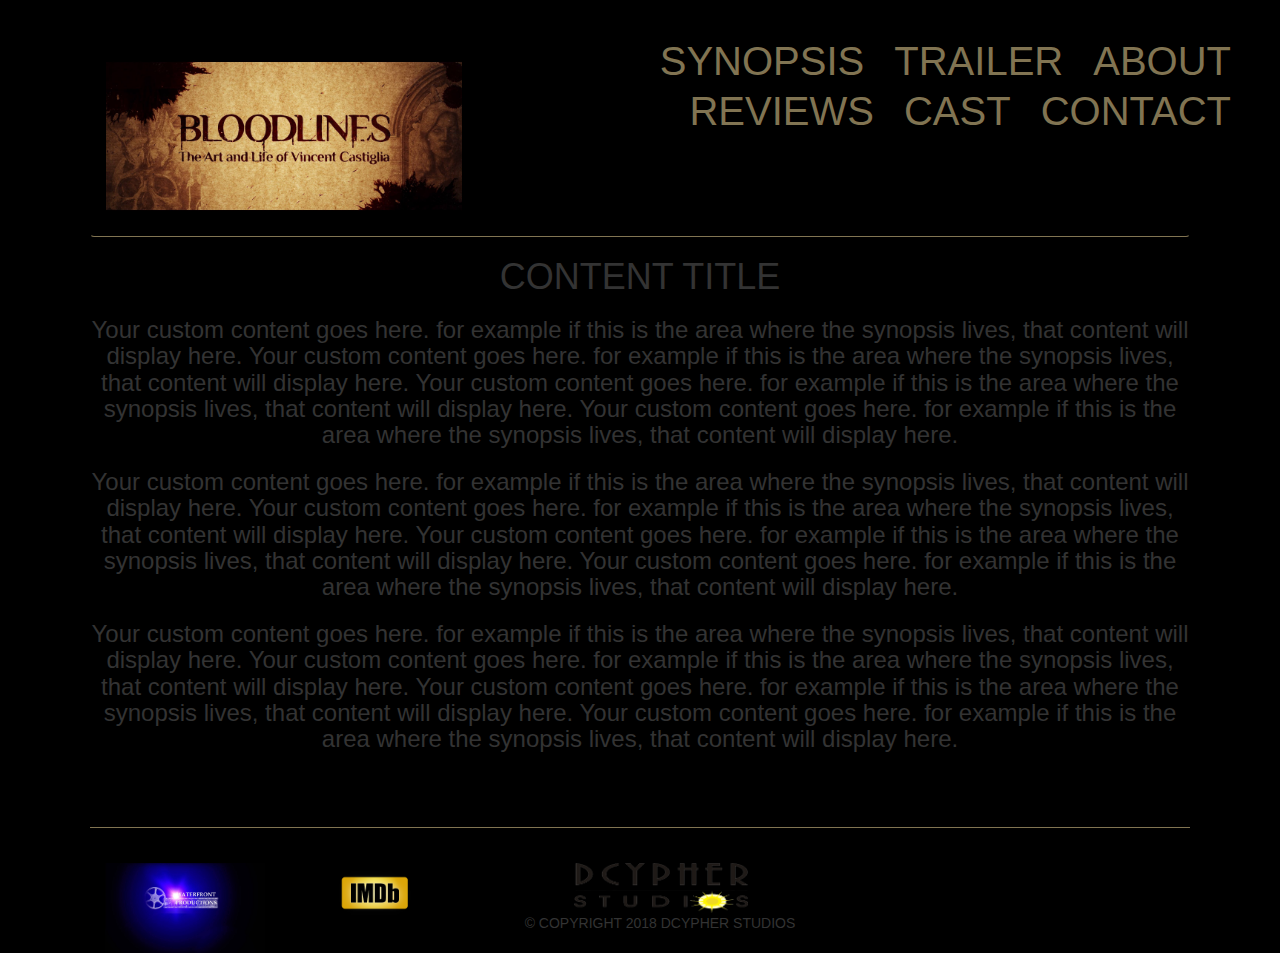
==== index.html @ 904aaca8 "main content area" ====
<!DOCTYPE html>
<html lang="en" dir="ltr">

<head>
  <meta charset="utf-8">
  <title>Bloodlines Documentary</title>
  <link rel="stylesheet" href="https://maxcdn.bootstrapcdn.com/bootstrap/3.3.7/css/bootstrap.min.css">
  <link rel="stylesheet" href="main.css">
</head>

<body>

  <div id="page-wrap">
    <nav class="navbar pad">
      <div class="row container">
        <div class="col-sm-5">
          <div class="navbar-header">
            <a href="index.html"><img class="logo img-responsive" src="img/title.jpg"></img></a>
          </div>
        </div>
          <div class="col-sm-7">
            <div class="row">
              <ul class="nav navbar-nav links navbar-right">
                <li><a href="">SYNOPSIS</a></li>
                <li><a href="">TRAILER</a></li>
                <li><a href="">ABOUT</a></li>
              </ul>
            </div>
            <div class="row">
              <ul class="nav navbar-nav links navbar-right">
                <li><a href="">REVIEWS</a></li>
                <li><a href="">CAST</a></li>
                <li><a href="">CONTACT</a></li>
              </ul>
            </div>
          </div>
      </div>
    </nav>

    <main class="info text-center">
      <h1>CONTENT TITLE</h1>
      <h3>
        Your custom content goes here.  for example if this is the area where
        the synopsis lives, that content will display here. Your custom content goes here.  for example if this is the area where
        the synopsis lives, that content will display here. Your custom content goes here.  for example if this is the area where
        the synopsis lives, that content will display here. Your custom content goes here.  for example if this is the area where
        the synopsis lives, that content will display here.
      </h3>
      <h3>
        Your custom content goes here.  for example if this is the area where
        the synopsis lives, that content will display here. Your custom content goes here.  for example if this is the area where
        the synopsis lives, that content will display here. Your custom content goes here.  for example if this is the area where
        the synopsis lives, that content will display here. Your custom content goes here.  for example if this is the area where
        the synopsis lives, that content will display here.
      </h3>
      <h3>
        Your custom content goes here.  for example if this is the area where
        the synopsis lives, that content will display here. Your custom content goes here.  for example if this is the area where
        the synopsis lives, that content will display here. Your custom content goes here.  for example if this is the area where
        the synopsis lives, that content will display here. Your custom content goes here.  for example if this is the area where
        the synopsis lives, that content will display here.
      </h3>
    </main>

    <footer class="legal">
      <div class="row container">
        <div class="col-sm-4 text-center">
          <div class="row">
            <div class="col-sm-6">
              <a href="http://www.johnborowski.com/"><img class="orgs2" src="img/waterfrontLogo.jpg"></img></a>
            </div>
            <div class="col-sm-6">
              <a href="http://www.imdb.com/title/tt4382792/?ref_=fn_al_tt_1"><img class="orgs" src="img/imdb.png" alt=""></a>
            </div>
          </div>
        </div>
        <div class="col-sm-4 text-center">
          <a href="https://dcypherstudios.com/"><img class="dLogo" src="img/dcypherLogo.png" alt="dcypher logo"></a>
          <p>&copy; COPYRIGHT 2018 DCYPHER STUDIOS</p>
        </div>
        <div class="col-sm-4 text-center">
          <iframe src="https://www.facebook.com/plugins/like.php?href=https%3A%2F%2Fwww.facebook.com%2FBloodlines-The-Art-and-Life-of-Vincent-Castiglia-324895007719847%2F&width=450&layout=standard&action=like&size=small&show_faces=true&share=true&height=80&appId" width="450" height="80" style="border:none;overflow:hidden" scrolling="no" frameborder="0" allowTransparency="true"></iframe>
        </div>
      </div>
    </footer>
  </div>

  <script src="https://ajax.googleapis.com/ajax/libs/jquery/3.3.1/jquery.min.js"></script>
  <script src="https://maxcdn.bootstrapcdn.com/bootstrap/3.3.7/js/bootstrap.min.js"></script>
</body>

</html>
---- main.css ----
body {
  text-align: center;
  background-color: #000;
 }

#page-wrap {
  text-align: left;
  width: 1100px;
  margin: 0 auto;
}

.logo {
  width: 80%;
}

.dLogo {
  width: 50%;
}

.links {
  font-size: 40px;
}

a {
  color: #817452;
  text-decoration: none;
}

.pad {
  padding-top: 2.5em;
  border-bottom: 1px solid #817452;
}

.legal {
  padding-top: 2.5em;
  border-top: 1px solid #817452;
}

.orgs {
  width: 50%;
}

.orgs2 {
  width: 100%;
}

.info {
  height: 570px;
}

/* scrollbar css */
/* width */
::-webkit-scrollbar {
    width: 8px;
}

/* Track */
::-webkit-scrollbar-track {
    background: #000;
}

/* Handle */
::-webkit-scrollbar-thumb {
    background: #000;
}

/* Handle on hover */
::-webkit-scrollbar-thumb:hover {
    background: #817452;
}
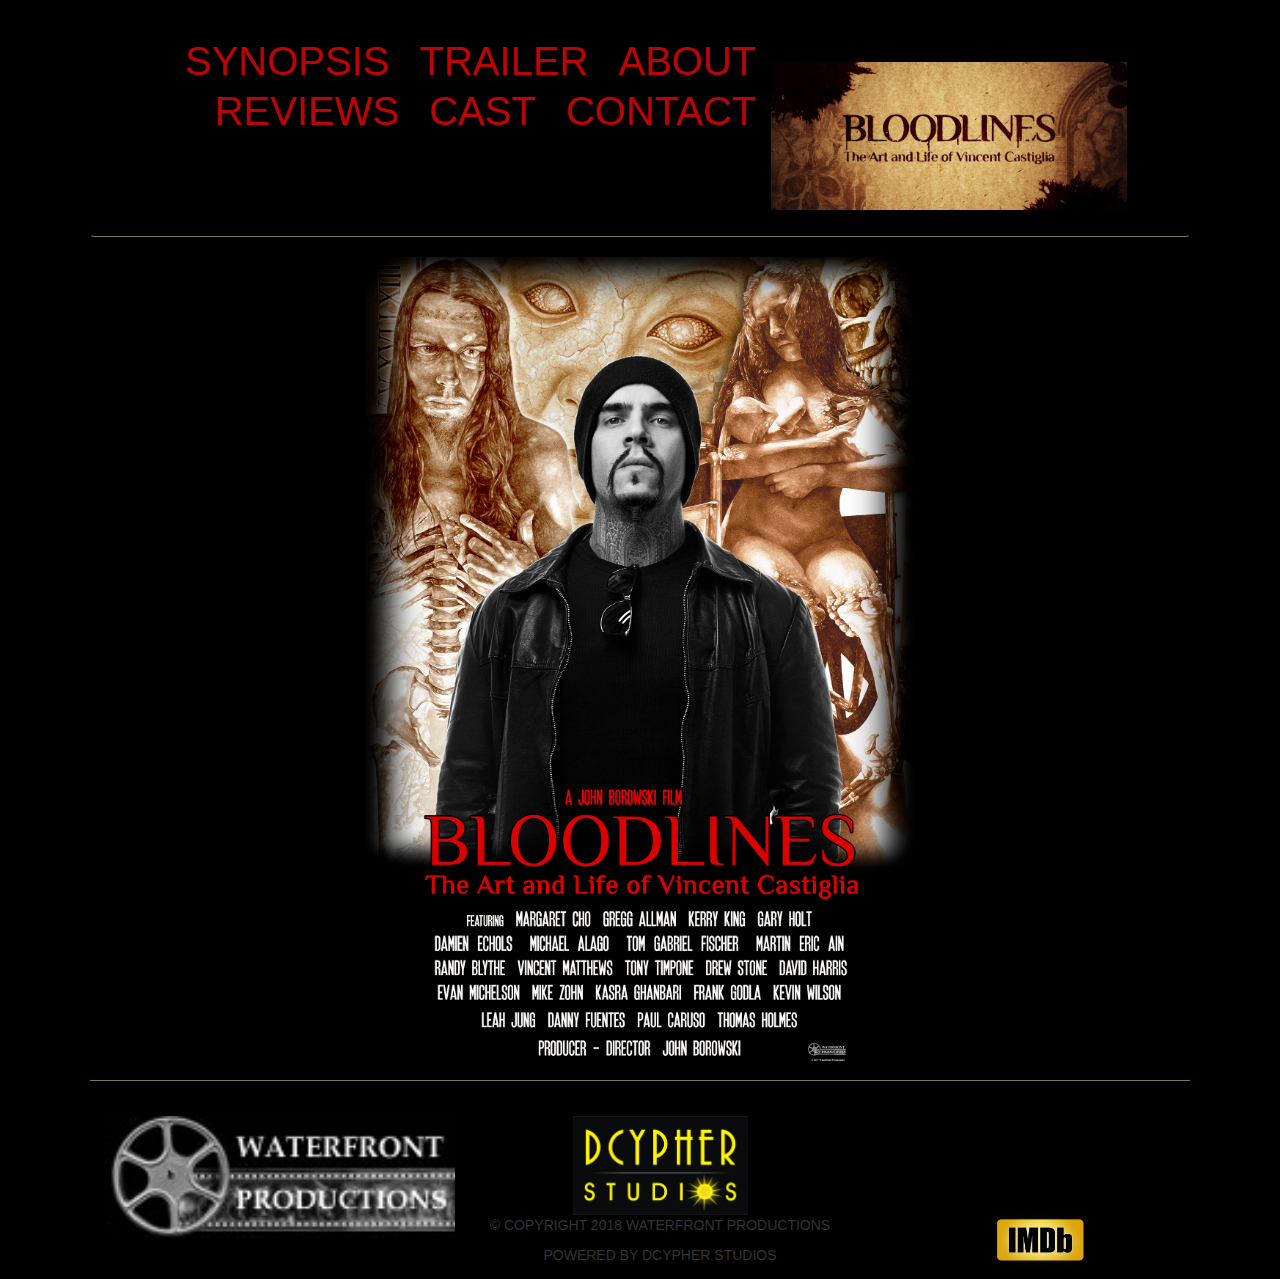
==== commit 3192cdee: "index page" ====
--- a/index.html
+++ b/index.html
@@ -13,11 +13,6 @@
   <div id="page-wrap">
     <nav class="navbar pad">
       <div class="row container">
-        <div class="col-sm-5">
-          <div class="navbar-header">
-            <a href="index.html"><img class="logo img-responsive" src="img/title.jpg"></img></a>
-          </div>
-        </div>
           <div class="col-sm-7">
             <div class="row">
               <ul class="nav navbar-nav links navbar-right">
@@ -34,52 +29,31 @@
               </ul>
             </div>
           </div>
+          <div class="col-sm-5">
+            <div class="navbar-header">
+              <a href="index.html"><img class="logo img-responsive" src="img/title.jpg"></img></a>
+            </div>
+          </div>
       </div>
     </nav>
 
-    <main class="info text-center">
-      <h1>CONTENT TITLE</h1>
-      <h3>
-        Your custom content goes here.  for example if this is the area where
-        the synopsis lives, that content will display here. Your custom content goes here.  for example if this is the area where
-        the synopsis lives, that content will display here. Your custom content goes here.  for example if this is the area where
-        the synopsis lives, that content will display here. Your custom content goes here.  for example if this is the area where
-        the synopsis lives, that content will display here.
-      </h3>
-      <h3>
-        Your custom content goes here.  for example if this is the area where
-        the synopsis lives, that content will display here. Your custom content goes here.  for example if this is the area where
-        the synopsis lives, that content will display here. Your custom content goes here.  for example if this is the area where
-        the synopsis lives, that content will display here. Your custom content goes here.  for example if this is the area where
-        the synopsis lives, that content will display here.
-      </h3>
-      <h3>
-        Your custom content goes here.  for example if this is the area where
-        the synopsis lives, that content will display here. Your custom content goes here.  for example if this is the area where
-        the synopsis lives, that content will display here. Your custom content goes here.  for example if this is the area where
-        the synopsis lives, that content will display here. Your custom content goes here.  for example if this is the area where
-        the synopsis lives, that content will display here.
-      </h3>
+    <main class="">
+      <img class="img-responsive center" src="img/moviePoster.png" alt="movie poster">
     </main>
 
     <footer class="legal">
       <div class="row container">
         <div class="col-sm-4 text-center">
-          <div class="row">
-            <div class="col-sm-6">
-              <a href="http://www.johnborowski.com/"><img class="orgs2" src="img/waterfrontLogo.jpg"></img></a>
-            </div>
-            <div class="col-sm-6">
-              <a href="http://www.imdb.com/title/tt4382792/?ref_=fn_al_tt_1"><img class="orgs" src="img/imdb.png" alt=""></a>
-            </div>
-          </div>
+          <a href="http://www.johnborowski.com/"><img class="orgs2" src="img/wflogosmall.jpg"></img></a>
         </div>
         <div class="col-sm-4 text-center">
-          <a href="https://dcypherstudios.com/"><img class="dLogo" src="img/dcypherLogo.png" alt="dcypher logo"></a>
-          <p>&copy; COPYRIGHT 2018 DCYPHER STUDIOS</p>
+          <a href="https://dcypherstudios.com/"><img class="dLogo" src="img/Print.jpg" alt="dcypher logo"></a>
+          <p>&copy; COPYRIGHT 2018 WATERFRONT PRODUCTIONS</p>
+          <p>POWERED BY DCYPHER STUDIOS</p>
         </div>
         <div class="col-sm-4 text-center">
-          <iframe src="https://www.facebook.com/plugins/like.php?href=https%3A%2F%2Fwww.facebook.com%2FBloodlines-The-Art-and-Life-of-Vincent-Castiglia-324895007719847%2F&width=450&layout=standard&action=like&size=small&show_faces=true&share=true&height=80&appId" width="450" height="80" style="border:none;overflow:hidden" scrolling="no" frameborder="0" allowTransparency="true"></iframe>
+          <iframe src="https://www.facebook.com/plugins/like.php?href=https%3A%2F%2Fwww.facebook.com%2FBloodlines-The-Art-and-Life-of-Vincent-Castiglia-324895007719847%2F&width=450&layout=standard&action=like&size=small&show_faces=false&share=true&height=80&appId" width="450" height="80" style="border:none;overflow:hidden" scrolling="no" frameborder="0" allowTransparency="true"></iframe>
+          <a href="http://www.imdb.com/title/tt4382792/?ref_=fn_al_tt_1"><img class="orgs" src="img/imdb.png" alt=""></a>
         </div>
       </div>
     </footer>
--- a/main.css
+++ b/main.css
@@ -22,7 +22,7 @@
 }
 
 a {
-  color: #817452;
+  color: #bb0404;
   text-decoration: none;
 }
 
@@ -37,7 +37,7 @@
 }
 
 .orgs {
-  width: 50%;
+  width: 30%;
 }
 
 .orgs2 {
@@ -46,6 +46,15 @@
 
 .info {
   height: 570px;
+  background-image: url('img/wallpaper.jpg');
+  color: #817452;
+}
+
+.center {
+    display: block;
+    margin-left: auto;
+    margin-right: auto;
+    width: 50%;
 }
 
 /* scrollbar css */
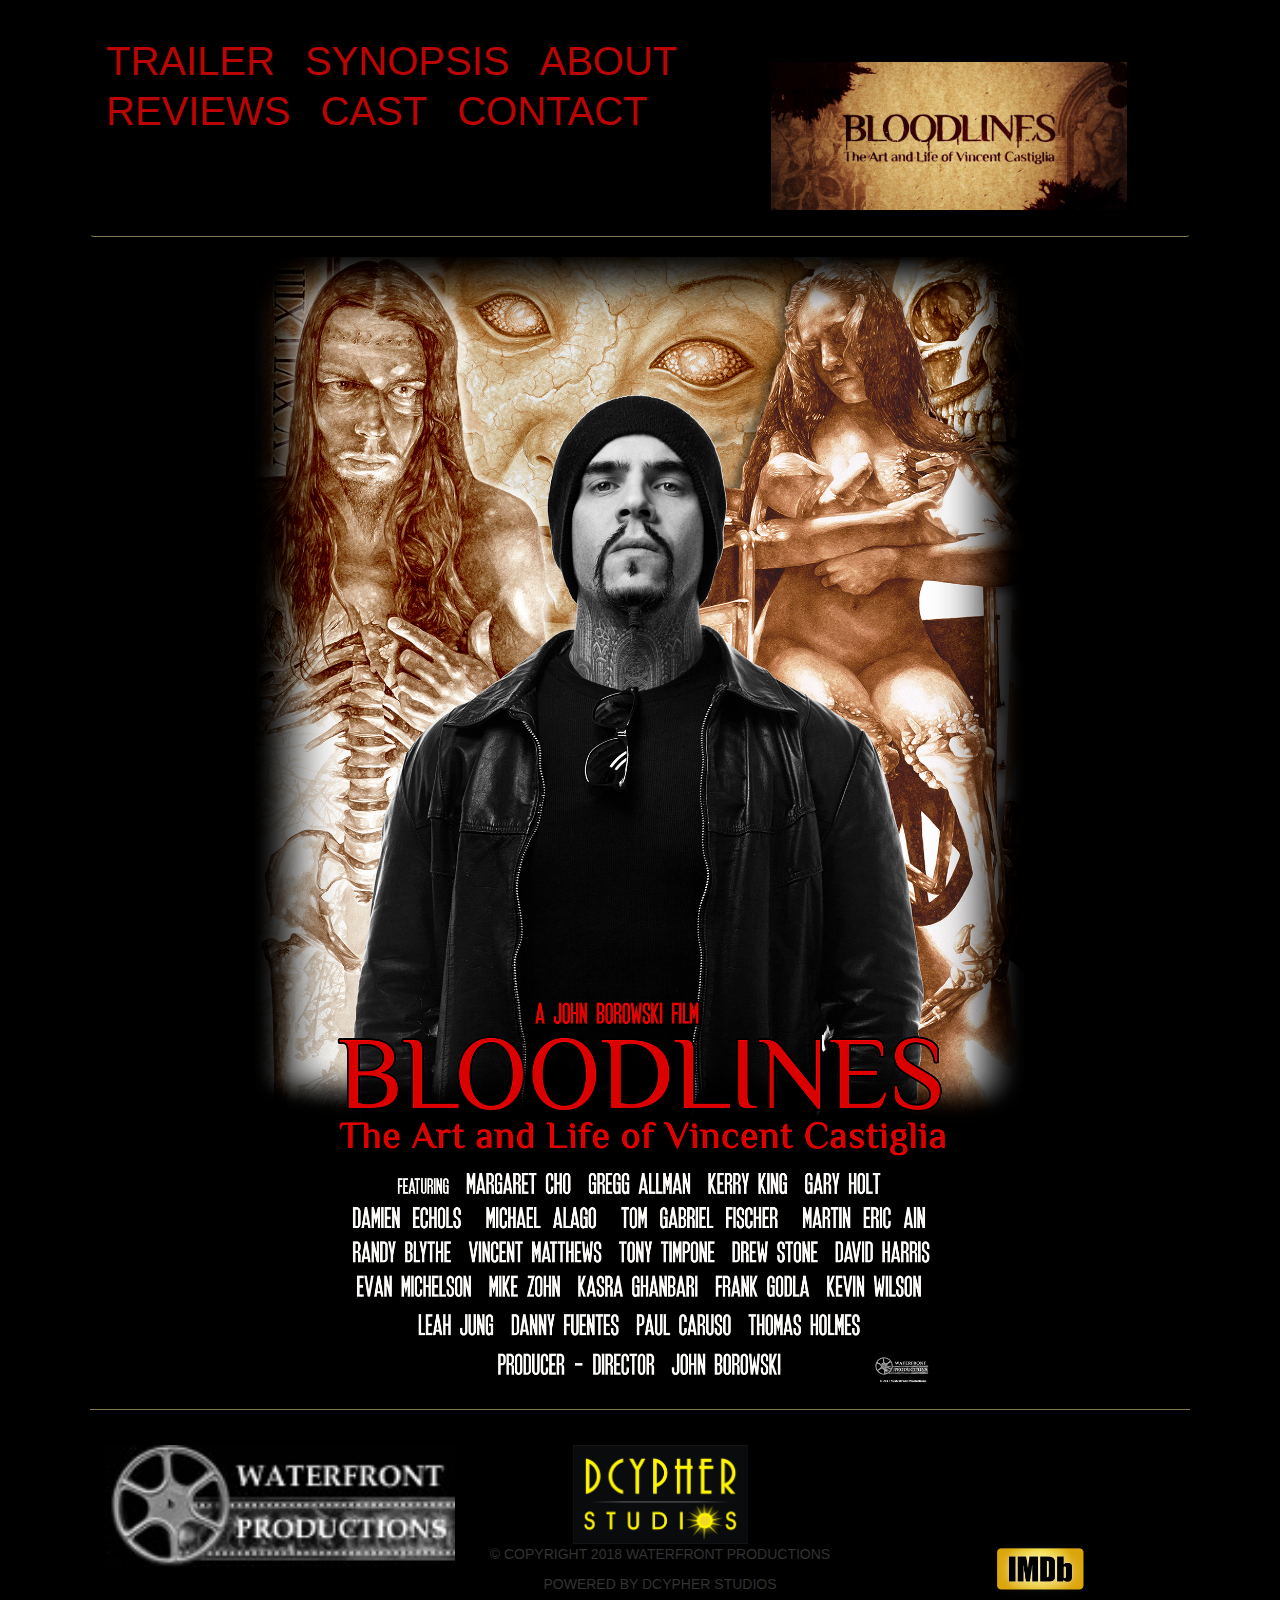
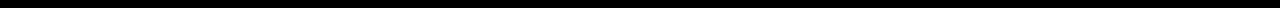
==== commit 241875e5: "synopsis and trailer" ====
--- a/index.html
+++ b/index.html
@@ -15,17 +15,17 @@
       <div class="row container">
           <div class="col-sm-7">
             <div class="row">
-              <ul class="nav navbar-nav links navbar-right">
-                <li><a href="">SYNOPSIS</a></li>
-                <li><a href="">TRAILER</a></li>
-                <li><a href="">ABOUT</a></li>
+              <ul class="nav navbar-nav links navbar-left">
+                <li><a href="trailer.html">TRAILER</a></li>
+                <li><a href="synopsis.html">SYNOPSIS</a></li>
+                <li><a href="about.html">ABOUT</a></li>
               </ul>
             </div>
             <div class="row">
-              <ul class="nav navbar-nav links navbar-right">
-                <li><a href="">REVIEWS</a></li>
-                <li><a href="">CAST</a></li>
-                <li><a href="">CONTACT</a></li>
+              <ul class="nav navbar-nav links navbar-left">
+                <li><a href="reviews.html">REVIEWS</a></li>
+                <li><a href="cast.html">CAST</a></li>
+                <li><a href="contact.html">CONTACT</a></li>
               </ul>
             </div>
           </div>
--- a/main.css
+++ b/main.css
@@ -45,7 +45,6 @@
 }
 
 .info {
-  height: 570px;
   background-image: url('img/wallpaper.jpg');
   color: #817452;
 }
@@ -54,7 +53,11 @@
     display: block;
     margin-left: auto;
     margin-right: auto;
-    width: 50%;
+    width: 70%;
+}
+
+.celebs {
+  text-decoration: none;
 }
 
 /* scrollbar css */
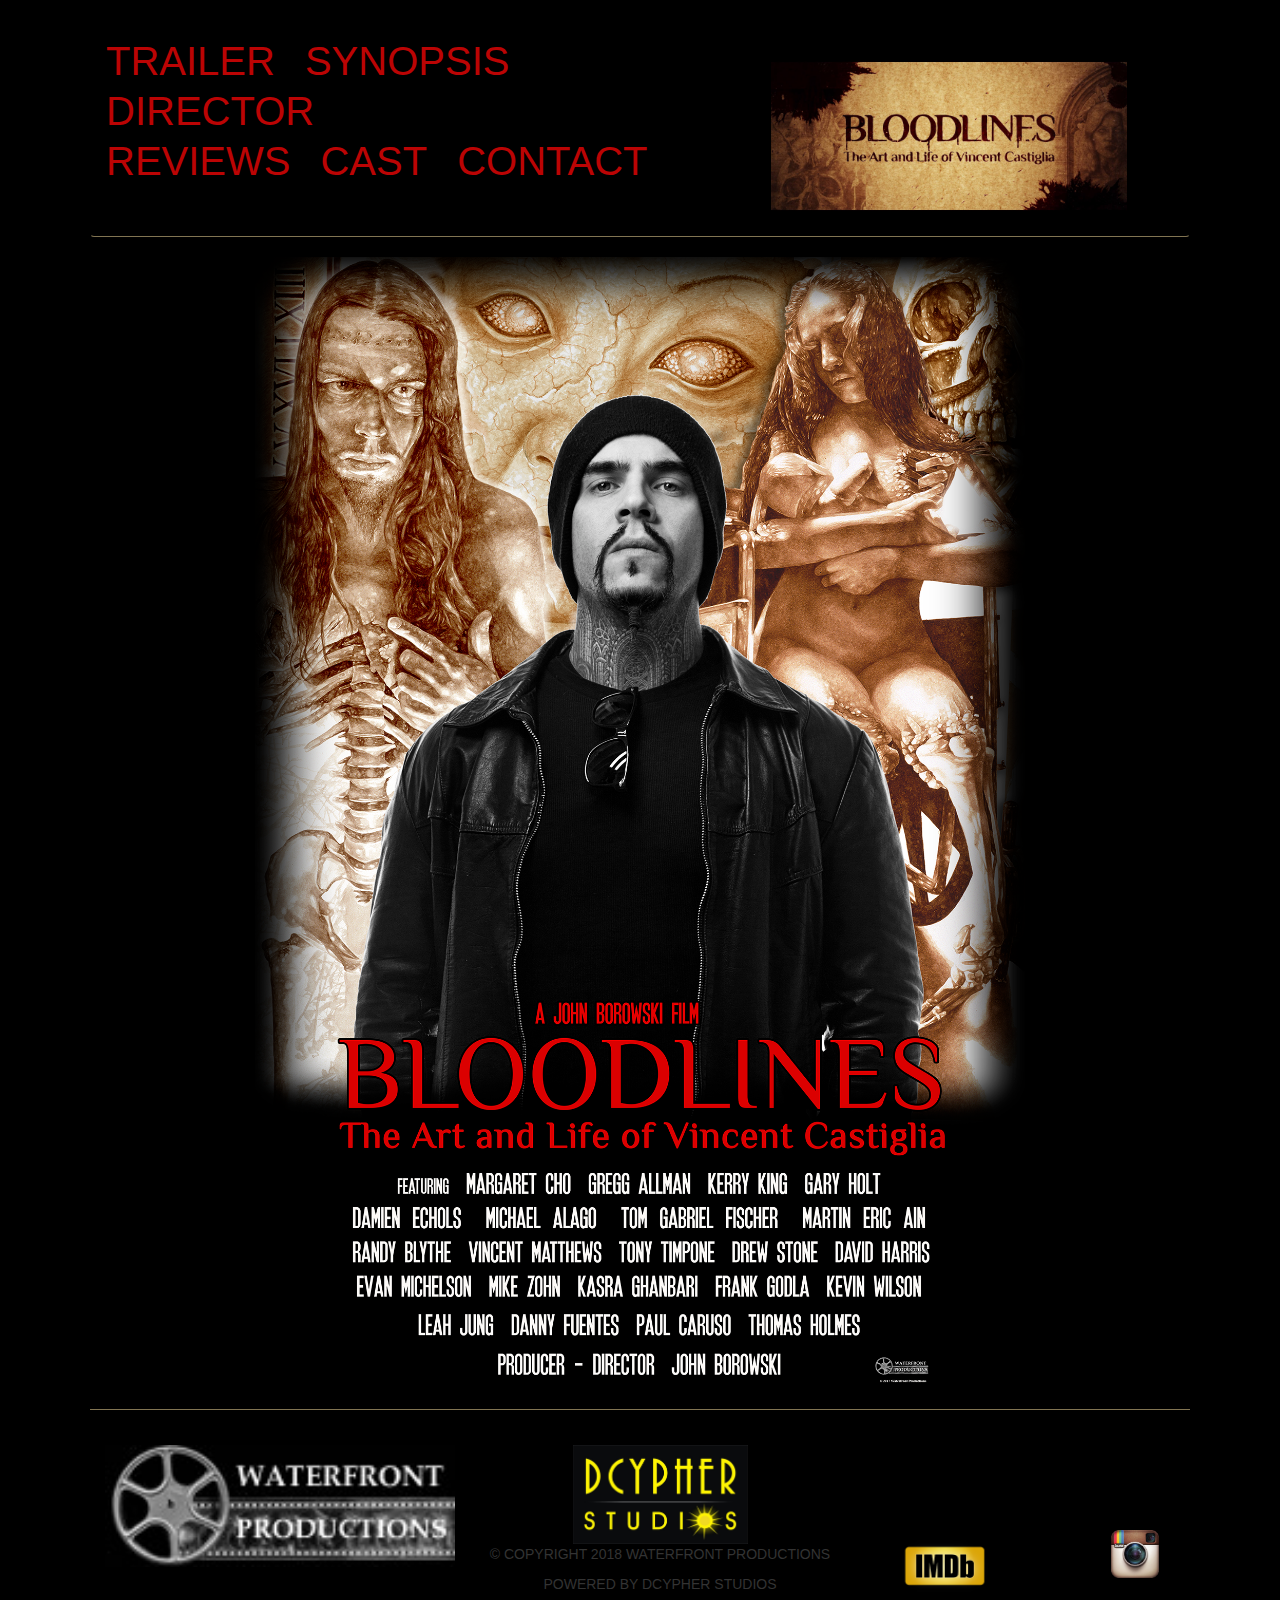
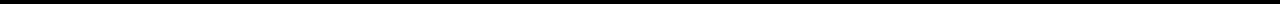
==== commit 60fbee37: "corrected all footers" ====
--- a/index.html
+++ b/index.html
@@ -18,7 +18,7 @@
               <ul class="nav navbar-nav links navbar-left">
                 <li><a href="trailer.html">TRAILER</a></li>
                 <li><a href="synopsis.html">SYNOPSIS</a></li>
-                <li><a href="about.html">ABOUT</a></li>
+                <li><a href="about.html">DIRECTOR</a></li>
               </ul>
             </div>
             <div class="row">
@@ -52,8 +52,17 @@
           <p>POWERED BY DCYPHER STUDIOS</p>
         </div>
         <div class="col-sm-4 text-center">
-          <iframe src="https://www.facebook.com/plugins/like.php?href=https%3A%2F%2Fwww.facebook.com%2FBloodlines-The-Art-and-Life-of-Vincent-Castiglia-324895007719847%2F&width=450&layout=standard&action=like&size=small&show_faces=false&share=true&height=80&appId" width="450" height="80" style="border:none;overflow:hidden" scrolling="no" frameborder="0" allowTransparency="true"></iframe>
-          <a href="http://www.imdb.com/title/tt4382792/?ref_=fn_al_tt_1"><img class="orgs" src="img/imdb.png" alt=""></a>
+          <div class="row">
+            <iframe src="https://www.facebook.com/plugins/like.php?href=https%3A%2F%2Fwww.facebook.com%2FBloodlines-The-Art-and-Life-of-Vincent-Castiglia-324895007719847%2F&width=450&layout=standard&action=like&size=small&show_faces=false&share=true&height=80&appId" width="450" height="80" style="border:none;overflow:hidden" scrolling="no" frameborder="0" allowTransparency="true"></iframe>
+          </div>
+          <div class="row">
+            <div class="col-sm-6">
+              <a href="http://www.imdb.com/title/tt4382792/?ref_=fn_al_tt_1"><img class="orgs" src="img/imdb.png" alt=""></a>
+            </div>
+            <div class="col-sm-6">
+              <a href="https://www.instagram.com/johnborowskifilmmaker/?hl=en"><img class="ig" src="img/igLogo.png" alt="instagram"></a>
+            </div>
+          </div>
         </div>
       </div>
     </footer>
--- a/main.css
+++ b/main.css
@@ -37,11 +37,15 @@
 }
 
 .orgs {
-  width: 30%;
+  width: 60%;
 }
 
 .orgs2 {
   width: 100%;
+}
+
+.ig{
+  width: 30%;
 }
 
 .info {
@@ -54,6 +58,11 @@
     margin-left: auto;
     margin-right: auto;
     width: 70%;
+}
+
+img.wrap {
+  padding: .5em;
+  float: left;
 }
 
 .celebs {
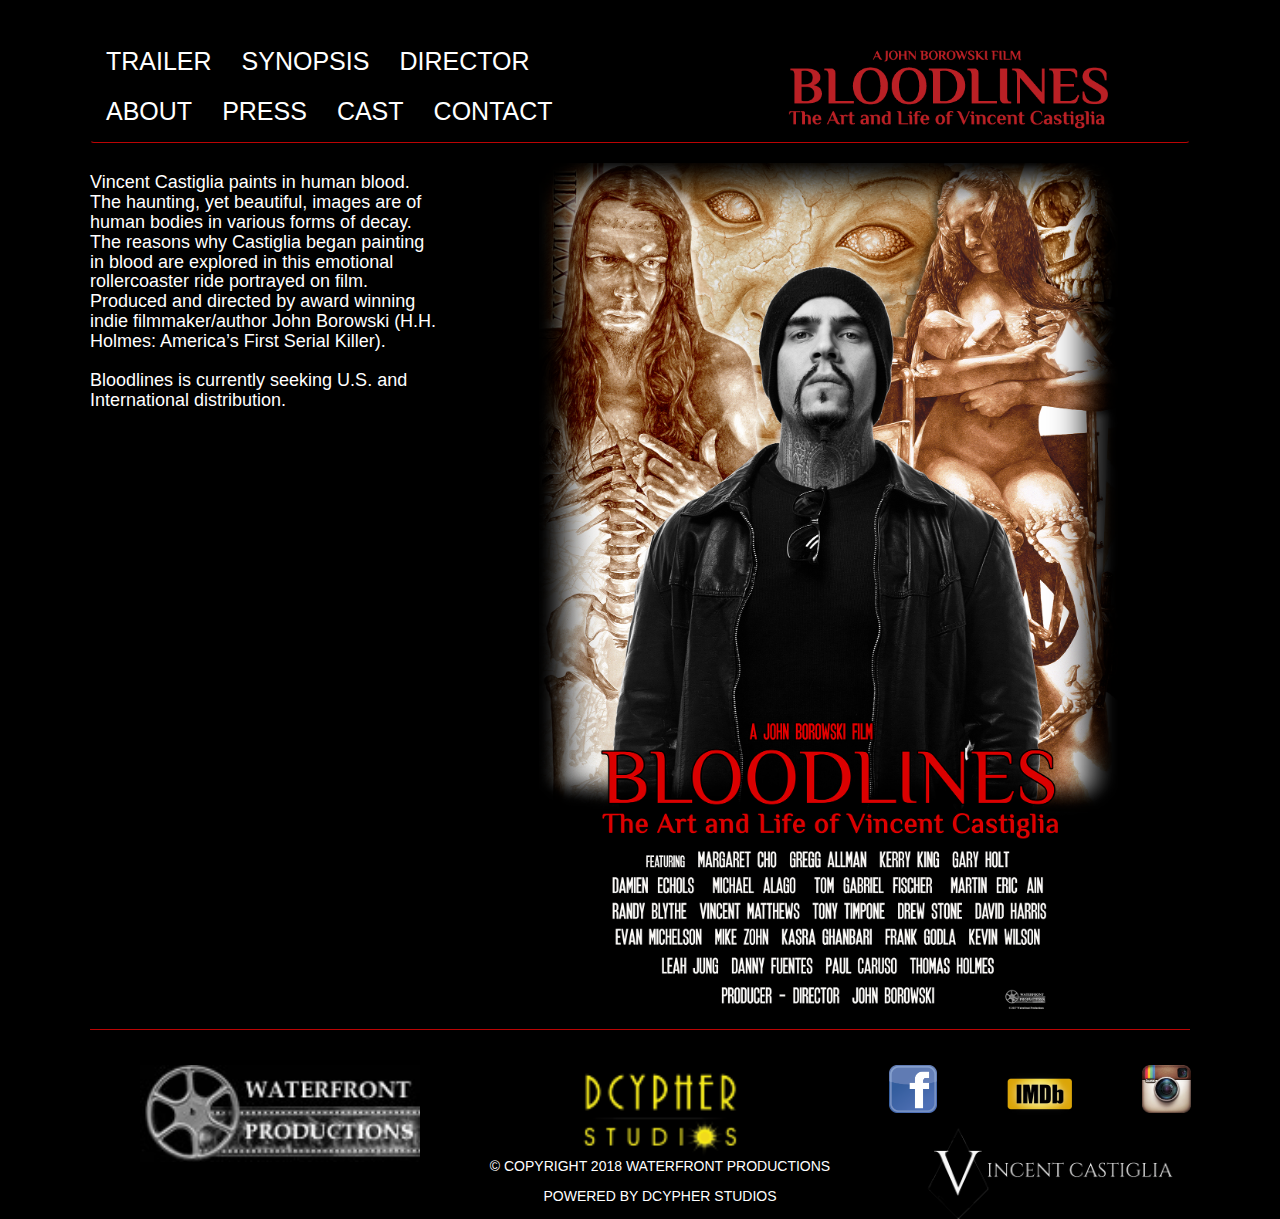
==== commit 4f8c9550: "cast and crew" ====
--- a/index.html
+++ b/index.html
@@ -18,12 +18,13 @@
               <ul class="nav navbar-nav links navbar-left">
                 <li><a href="trailer.html">TRAILER</a></li>
                 <li><a href="synopsis.html">SYNOPSIS</a></li>
-                <li><a href="about.html">DIRECTOR</a></li>
+                <li><a href="director.html">DIRECTOR</a></li>
               </ul>
             </div>
             <div class="row">
               <ul class="nav navbar-nav links navbar-left">
-                <li><a href="reviews.html">REVIEWS</a></li>
+                <li><a href="#">ABOUT</a></li>
+                <li><a href="press.html">PRESS</a></li>
                 <li><a href="cast.html">CAST</a></li>
                 <li><a href="contact.html">CONTACT</a></li>
               </ul>
@@ -31,37 +32,59 @@
           </div>
           <div class="col-sm-5">
             <div class="navbar-header">
-              <a href="index.html"><img class="logo img-responsive" src="img/title.jpg"></img></a>
+              <a href="index.html"><img class="logo img-responsive" src="img/webLogo.png"></img></a>
             </div>
           </div>
       </div>
     </nav>
 
     <main class="">
-      <img class="img-responsive center" src="img/moviePoster.png" alt="movie poster">
+      <div class="row">
+        <div class="col-sm-4">
+          <div class="">
+            <h4>
+              Vincent Castiglia paints in human blood. The haunting, yet beautiful, images are of human bodies in various forms of decay.
+              The reasons why Castiglia began painting in blood are explored in this emotional rollercoaster ride portrayed on film.
+              Produced and directed by award winning indie filmmaker/author John Borowski (H.H. Holmes: America’s First Serial Killer).
+              <br>
+              <br>
+              Bloodlines is currently seeking U.S. and International distribution.
+            </h4>
+          </div>
+          <div class="">
+
+          </div>
+        </div>
+        <div class="col-sm-8">
+          <img class="img-responsive center" src="img/moviePoster.png" alt="movie poster">
+        </div>
+      </div>
     </main>
 
     <footer class="legal">
       <div class="row container">
         <div class="col-sm-4 text-center">
-          <a href="http://www.johnborowski.com/"><img class="orgs2" src="img/wflogosmall.jpg"></img></a>
+          <a target="_blank" href="http://www.johnborowski.com/"><img class="orgs2" src="img/wflogosmall.jpg"></img></a>
         </div>
         <div class="col-sm-4 text-center">
-          <a href="https://dcypherstudios.com/"><img class="dLogo" src="img/Print.jpg" alt="dcypher logo"></a>
+          <a target="_blank" href="https://dcypherstudios.com/"><img class="dLogo" src="img/transparent.png" alt="dcypher logo"></a>
           <p>&copy; COPYRIGHT 2018 WATERFRONT PRODUCTIONS</p>
           <p>POWERED BY DCYPHER STUDIOS</p>
         </div>
         <div class="col-sm-4 text-center">
           <div class="row">
-            <iframe src="https://www.facebook.com/plugins/like.php?href=https%3A%2F%2Fwww.facebook.com%2FBloodlines-The-Art-and-Life-of-Vincent-Castiglia-324895007719847%2F&width=450&layout=standard&action=like&size=small&show_faces=false&share=true&height=80&appId" width="450" height="80" style="border:none;overflow:hidden" scrolling="no" frameborder="0" allowTransparency="true"></iframe>
+            <div class="col-sm-4">
+              <a target="_blank" href="https://www.facebook.com/Bloodlines-The-Art-and-Life-of-Vincent-Castiglia-324895007719847/"><img class="fb" src="img/fbLogo.png" alt="facebook"></a>
+            </div>
+            <div class="col-sm-4">
+              <a target="_blank" href="http://www.imdb.com/title/tt4382792/?ref_=fn_al_tt_1"><img class="imdb" src="img/imdb.png" alt="imdb"></a>
+            </div>
+            <div class="col-sm-4">
+              <a target="_blank" href="https://www.instagram.com/johnborowskifilmmaker/?hl=en"><img class="ig" src="img/igLogo.png" alt="instagram"></a>
+            </div>
           </div>
           <div class="row">
-            <div class="col-sm-6">
-              <a href="http://www.imdb.com/title/tt4382792/?ref_=fn_al_tt_1"><img class="orgs" src="img/imdb.png" alt=""></a>
-            </div>
-            <div class="col-sm-6">
-              <a href="https://www.instagram.com/johnborowskifilmmaker/?hl=en"><img class="ig" src="img/igLogo.png" alt="instagram"></a>
-            </div>
+            <a target="_blank" href="http://vincentcastiglia.com/"><img class="vc" src="img/vc_logo.png" alt="vincent castiglia"></a>
           </div>
         </div>
       </div>
--- a/main.css
+++ b/main.css
@@ -1,6 +1,8 @@
 body {
   text-align: center;
   background-color: #000;
+  font-family: Helvetica, Sans-Serif;
+  color: #fff;
  }
 
 #page-wrap {
@@ -18,46 +20,57 @@
 }
 
 .links {
-  font-size: 40px;
+  font-size: 25px;
 }
 
 a {
+  color: #fff;
+  text-decoration: none;
+}
+
+a:hover {
   color: #bb0404;
-  text-decoration: none;
 }
 
 .pad {
   padding-top: 2.5em;
-  border-bottom: 1px solid #817452;
+  border-bottom: 1px solid #bb0404;
 }
 
 .legal {
   padding-top: 2.5em;
-  border-top: 1px solid #817452;
+  border-top: 1px solid #bb0404;
 }
 
-.orgs {
-  width: 60%;
+.imdb {
+  width: 80%;
 }
 
 .orgs2 {
-  width: 100%;
+  width: 80%;
 }
 
 .ig{
-  width: 30%;
+  width: 50%;
+}
+
+.fb{
+  width: 50%;
+}
+
+.vc {
+  width: 70%;
 }
 
 .info {
   background-image: url('img/wallpaper.jpg');
-  color: #817452;
 }
 
 .center {
     display: block;
     margin-left: auto;
     margin-right: auto;
-    width: 70%;
+    width: 80%;
 }
 
 img.wrap {
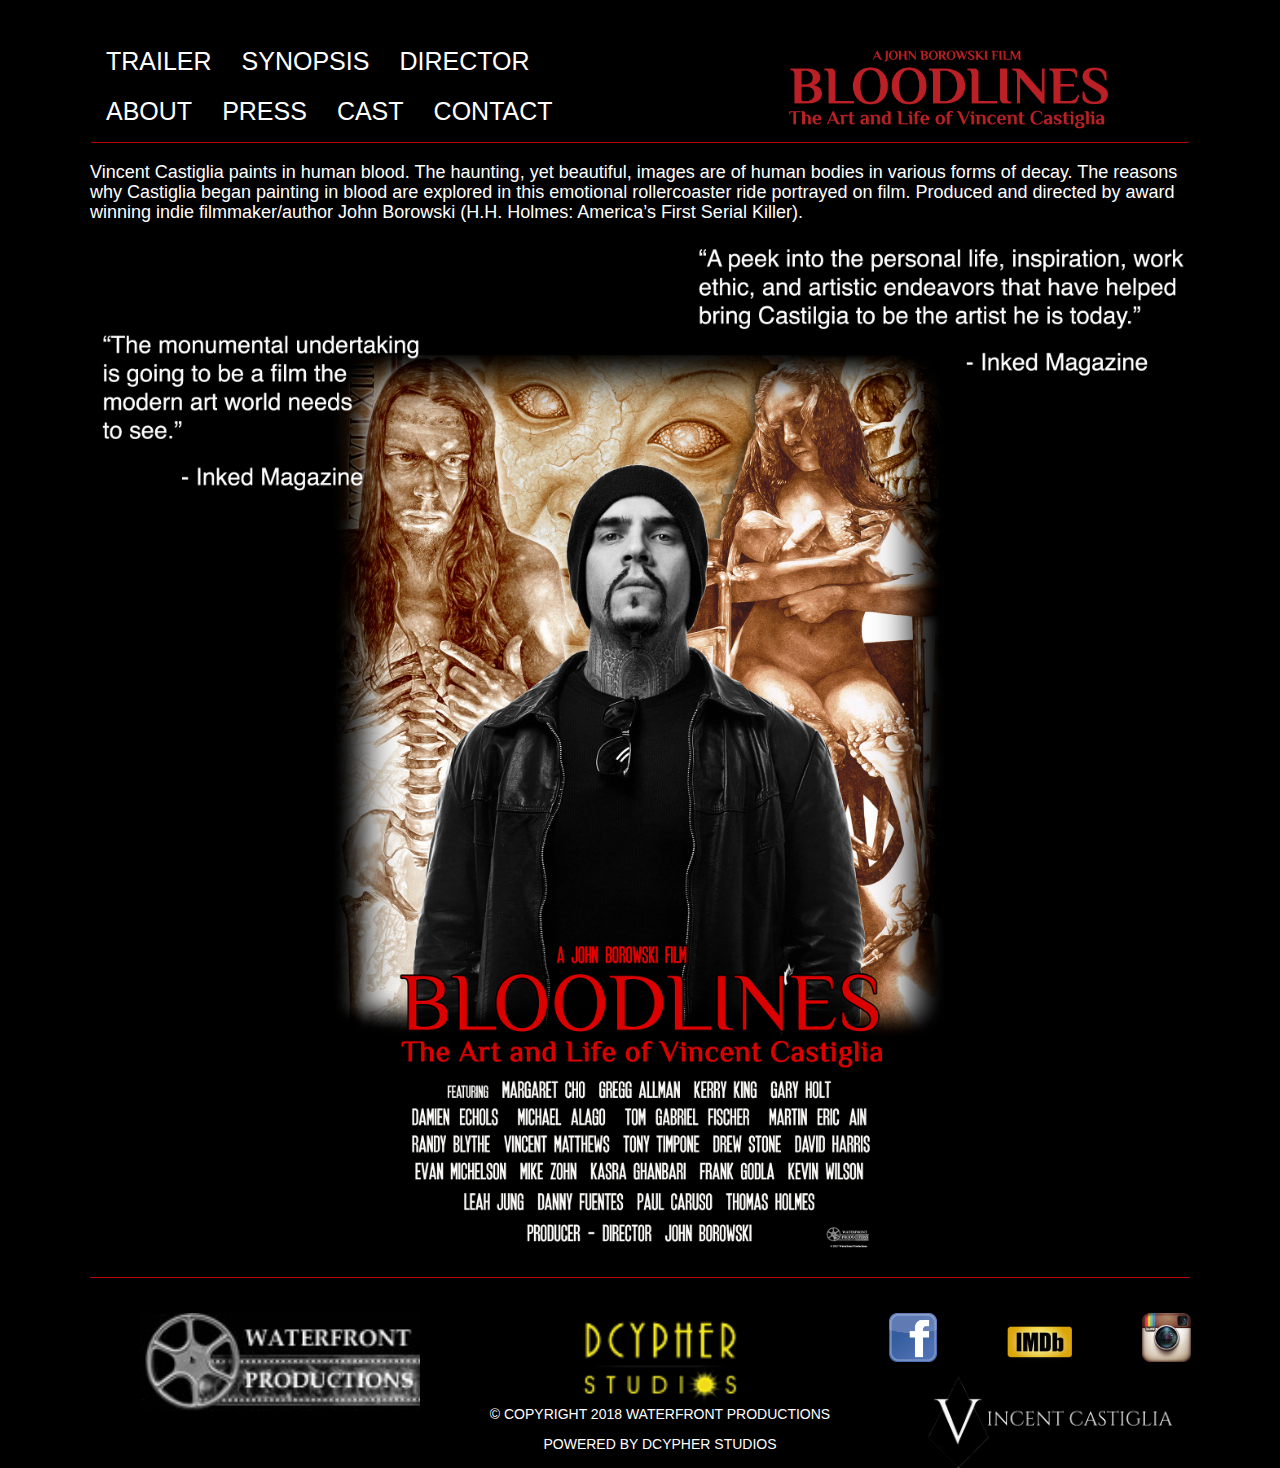
==== commit 53a384a8: "contact and about" ====
--- a/index.html
+++ b/index.html
@@ -23,7 +23,7 @@
             </div>
             <div class="row">
               <ul class="nav navbar-nav links navbar-left">
-                <li><a href="#">ABOUT</a></li>
+                <li><a href="about.html">ABOUT</a></li>
                 <li><a href="press.html">PRESS</a></li>
                 <li><a href="cast.html">CAST</a></li>
                 <li><a href="contact.html">CONTACT</a></li>
@@ -39,26 +39,12 @@
     </nav>
 
     <main class="">
-      <div class="row">
-        <div class="col-sm-4">
-          <div class="">
-            <h4>
-              Vincent Castiglia paints in human blood. The haunting, yet beautiful, images are of human bodies in various forms of decay.
-              The reasons why Castiglia began painting in blood are explored in this emotional rollercoaster ride portrayed on film.
-              Produced and directed by award winning indie filmmaker/author John Borowski (H.H. Holmes: America’s First Serial Killer).
-              <br>
-              <br>
-              Bloodlines is currently seeking U.S. and International distribution.
-            </h4>
-          </div>
-          <div class="">
-
-          </div>
-        </div>
-        <div class="col-sm-8">
-          <img class="img-responsive center" src="img/moviePoster.png" alt="movie poster">
-        </div>
-      </div>
+      <h4>
+        Vincent Castiglia paints in human blood. The haunting, yet beautiful, images are of human bodies in various forms of decay.
+        The reasons why Castiglia began painting in blood are explored in this emotional rollercoaster ride portrayed on film.
+        Produced and directed by award winning indie filmmaker/author John Borowski (H.H. Holmes: America’s First Serial Killer).
+      </h4>
+      <img class="img-responsive center" src="img/moviePoster.jpg" alt="movie poster">
     </main>
 
     <footer class="legal">
--- a/main.css
+++ b/main.css
@@ -70,11 +70,11 @@
     display: block;
     margin-left: auto;
     margin-right: auto;
-    width: 80%;
+    width: 100%;
 }
 
 img.wrap {
-  padding: .5em;
+  padding: 2em;
   float: left;
 }
 
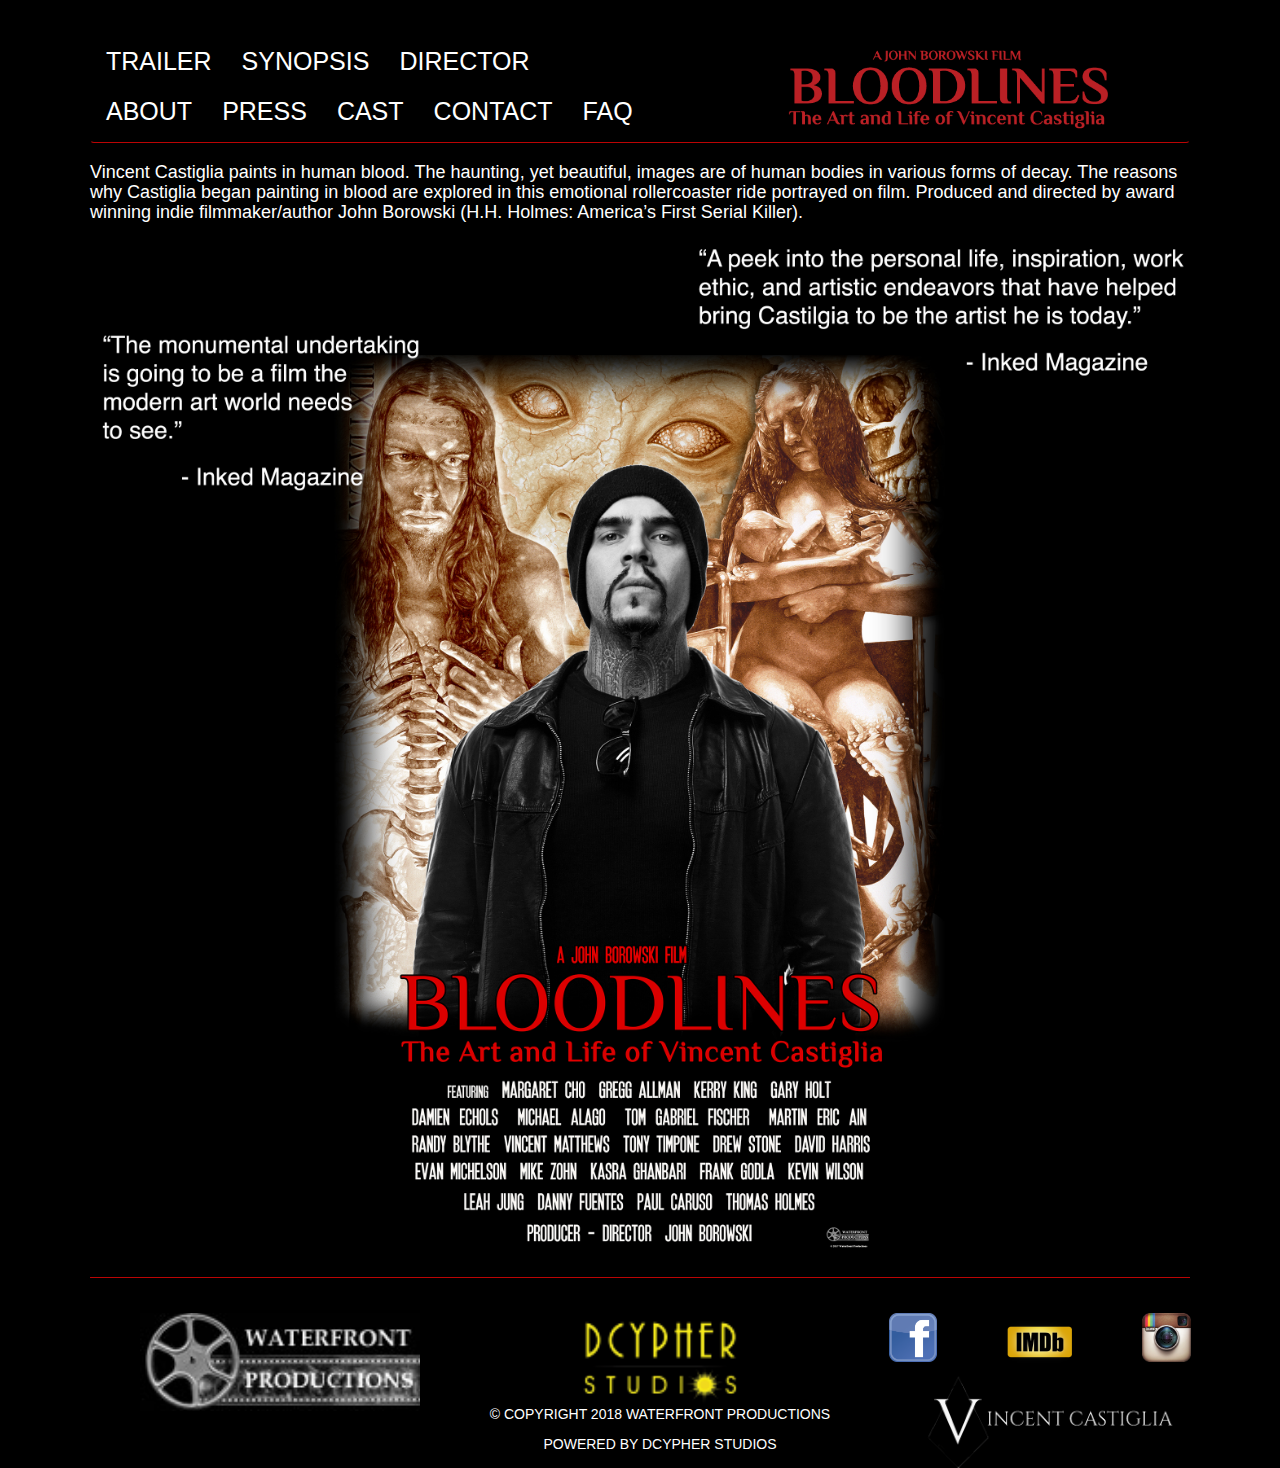
==== commit 3ec32d35: "faq" ====
--- a/index.html
+++ b/index.html
@@ -27,6 +27,7 @@
                 <li><a href="press.html">PRESS</a></li>
                 <li><a href="cast.html">CAST</a></li>
                 <li><a href="contact.html">CONTACT</a></li>
+                <li><a href="faq.html">FAQ</li>
               </ul>
             </div>
           </div>
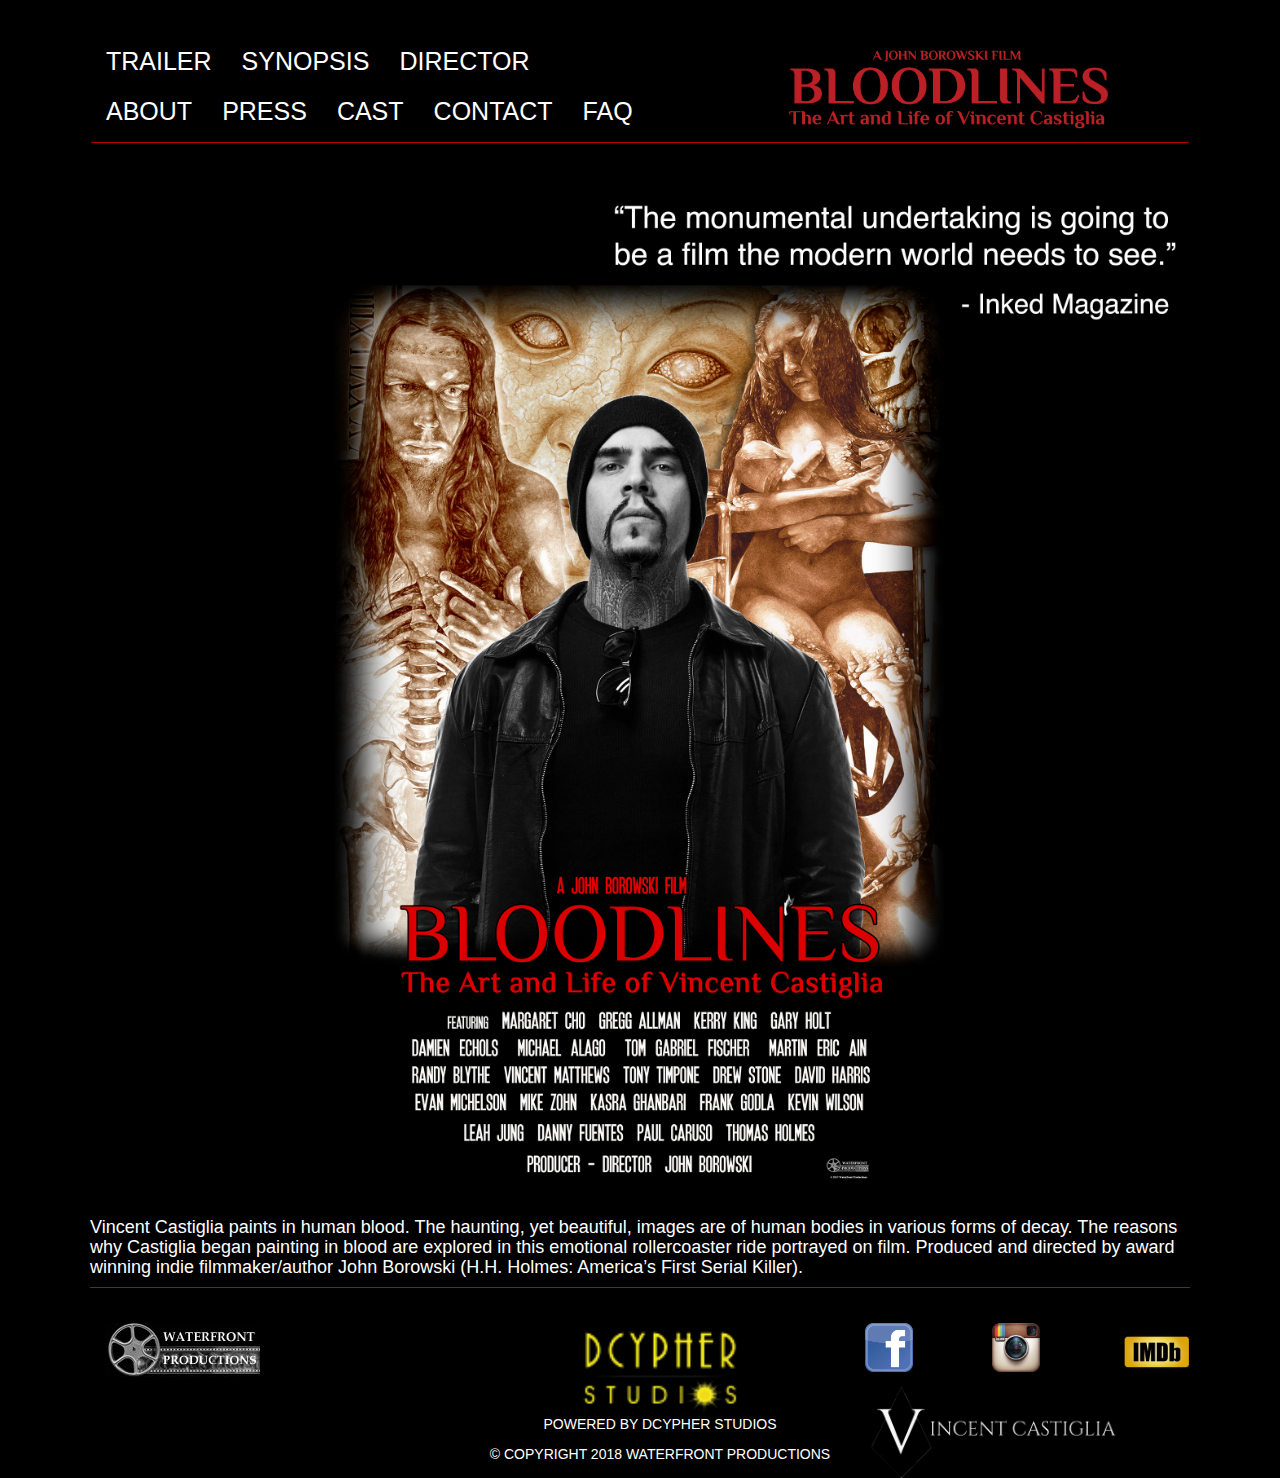
==== commit ab8b2b1b: "tweaks" ====
--- a/index.html
+++ b/index.html
@@ -40,38 +40,38 @@
     </nav>
 
     <main class="">
+      <img class="img-responsive center" src="img/moviePoster2.jpg" alt="movie poster">
       <h4>
         Vincent Castiglia paints in human blood. The haunting, yet beautiful, images are of human bodies in various forms of decay.
         The reasons why Castiglia began painting in blood are explored in this emotional rollercoaster ride portrayed on film.
         Produced and directed by award winning indie filmmaker/author John Borowski (H.H. Holmes: America’s First Serial Killer).
       </h4>
-      <img class="img-responsive center" src="img/moviePoster.jpg" alt="movie poster">
     </main>
 
     <footer class="legal">
       <div class="row container">
         <div class="col-sm-4 text-center">
-          <a target="_blank" href="http://www.johnborowski.com/"><img class="orgs2" src="img/wflogosmall.jpg"></img></a>
+          <a target="_blank" href="http://www.johnborowski.com/"><img class="wf img-responsive" src="img/wflogosmall.jpg"></img></a>
         </div>
         <div class="col-sm-4 text-center">
-          <a target="_blank" href="https://dcypherstudios.com/"><img class="dLogo" src="img/transparent.png" alt="dcypher logo"></a>
+          <a target="_blank" href="https://dcypherstudios.com/"><img class="dLogo img-responsive" src="img/transparent.png" alt="dcypher logo"></a>
+          <p>POWERED BY DCYPHER STUDIOS</p>
           <p>&copy; COPYRIGHT 2018 WATERFRONT PRODUCTIONS</p>
-          <p>POWERED BY DCYPHER STUDIOS</p>
         </div>
         <div class="col-sm-4 text-center">
           <div class="row">
             <div class="col-sm-4">
-              <a target="_blank" href="https://www.facebook.com/Bloodlines-The-Art-and-Life-of-Vincent-Castiglia-324895007719847/"><img class="fb" src="img/fbLogo.png" alt="facebook"></a>
+              <a target="_blank" href="https://www.facebook.com/Bloodlines-The-Art-and-Life-of-Vincent-Castiglia-324895007719847/"><img class="fb img-responsive" src="img/fbLogo.png" alt="facebook"></a>
             </div>
             <div class="col-sm-4">
-              <a target="_blank" href="http://www.imdb.com/title/tt4382792/?ref_=fn_al_tt_1"><img class="imdb" src="img/imdb.png" alt="imdb"></a>
+              <a target="_blank" href="https://www.instagram.com/johnborowskifilmmaker/?hl=en"><img class="ig img-responsive" src="img/igLogo.png" alt="instagram"></a>
             </div>
             <div class="col-sm-4">
-              <a target="_blank" href="https://www.instagram.com/johnborowskifilmmaker/?hl=en"><img class="ig" src="img/igLogo.png" alt="instagram"></a>
+              <a target="_blank" href="http://www.imdb.com/title/tt4382792/?ref_=fn_al_tt_1"><img class="imdb img-responsive" src="img/imdb.png" alt="imdb"></a>
             </div>
           </div>
           <div class="row">
-            <a target="_blank" href="http://vincentcastiglia.com/"><img class="vc" src="img/vc_logo.png" alt="vincent castiglia"></a>
+            <a target="_blank" href="http://vincentcastiglia.com/"><img class="vc img-responsive" src="img/vc_logo.png" alt="vincent castiglia"></a>
           </div>
         </div>
       </div>
--- a/main.css
+++ b/main.css
@@ -12,10 +12,13 @@
 }
 
 .logo {
-  width: 80%;
+  max-width: 80%;
 }
 
 .dLogo {
+  display: block;
+  margin-left: auto;
+  margin-right: auto;
   width: 50%;
 }
 
@@ -26,6 +29,7 @@
 a {
   color: #fff;
   text-decoration: none;
+  background-color: transparent !important;
 }
 
 a:hover {
@@ -43,23 +47,23 @@
 }
 
 .imdb {
-  width: 80%;
+  max-width: 80%;
 }
 
-.orgs2 {
-  width: 80%;
+.wf {
+  max-width: 70%;
 }
 
 .ig{
-  width: 50%;
+  max-width: 50%;
 }
 
 .fb{
-  width: 50%;
+  max-width: 50%;
 }
 
 .vc {
-  width: 70%;
+  max-width: 70%;
 }
 
 .info {
@@ -78,8 +82,8 @@
   float: left;
 }
 
-.celebs {
-  text-decoration: none;
+.press {
+  max-width: 150px;
 }
 
 /* scrollbar css */
